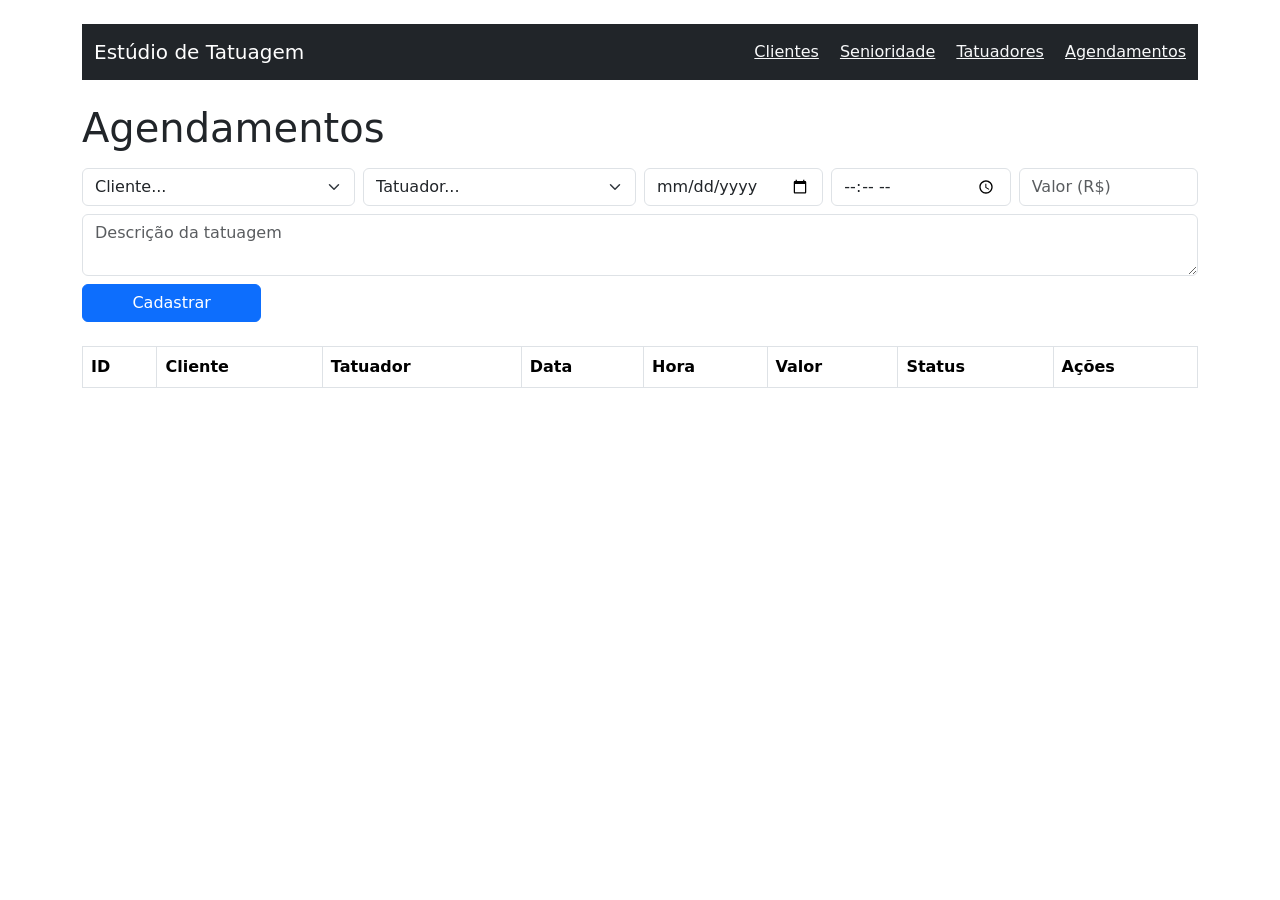
==== front-end/agendamentos.html @ 0653f57d "Crud do agendamento" ====
<!DOCTYPE html>
<html lang="pt-br">
<head>
  <meta charset="UTF-8">
  <title>Agendamentos — Estúdio de Tatuagem</title>
  <link href="https://cdn.jsdelivr.net/npm/bootstrap@5.3.0/dist/css/bootstrap.min.css" rel="stylesheet">
</head>
<body class="container py-4">

  <nav class="navbar navbar-dark bg-dark mb-4">
    <div class="container">
      <span class="navbar-brand">Estúdio de Tatuagem</span>
      <div>
        <a href="clientes.html" class="text-light me-3">Clientes</a>
        <a href="senioridade.html" class="text-light me-3">Senioridade</a>
        <a href="tatuadores.html" class="text-light me-3">Tatuadores</a>
        <a href="agendamentos.html" class="text-light">Agendamentos</a>
      </div>
    </div>
  </nav>

  <h1>Agendamentos</h1>

  <!-- Formulário para cadastrar novo agendamento -->
  <form id="form-agendamento" class="row g-2 mt-2 mb-4">
    <div class="col-md-3">
      <select id="idcliente" class="form-select" required>
        <option value="">Cliente...</option>
      </select>
    </div>
    <div class="col-md-3">
      <select id="idtatuador" class="form-select" required>
        <option value="">Tatuador...</option>
      </select>
    </div>
    <div class="col-md-2">
      <input type="date" id="dataagendamento" class="form-control" required>
    </div>
    <div class="col-md-2">
      <input type="time" id="horaagendamento" class="form-control" required>
    </div>
    <div class="col-md-2">
      <input type="number" id="valortatuagem" class="form-control" placeholder="Valor (R$)" step="0.01" min="0">
    </div>
    <div class="col-md-12">
      <textarea id="descricaotatuagem" class="form-control" placeholder="Descrição da tatuagem"></textarea>
    </div>

    <!-- Esse bloco começa escondido — só aparece quando estamos editando um agendamento existente -->
    <div class="col-md-3" id="bloco-status" style="display: none;">
      <select id="status" class="form-select">
        <option value="pendente">Pendente</option>
        <option value="confirmado">Confirmado</option>
        <option value="concluido">Concluído</option>
        <option value="cancelado">Cancelado</option>
      </select>
    </div>

    <div class="col-md-2">
      <button id="btn-submit-agendamento" type="submit" class="btn btn-primary w-100">Cadastrar</button>
    </div>
  </form>

  <!-- Tabela onde os agendamentos vão aparecer -->
  <table class="table table-bordered">
    <thead>
      <tr>
        <th>ID</th>
        <th>Cliente</th>
        <th>Tatuador</th>
        <th>Data</th>
        <th>Hora</th>
        <th>Valor</th>
        <th>Status</th>
        <th>Ações</th>
      </tr>
    </thead>
    <tbody id="corpo-tabela">
      <!-- os agendamentos vão aparecer aqui -->
    </tbody>
  </table>

  <script src="js/agendamentos.js"></script>

</body>
</html>
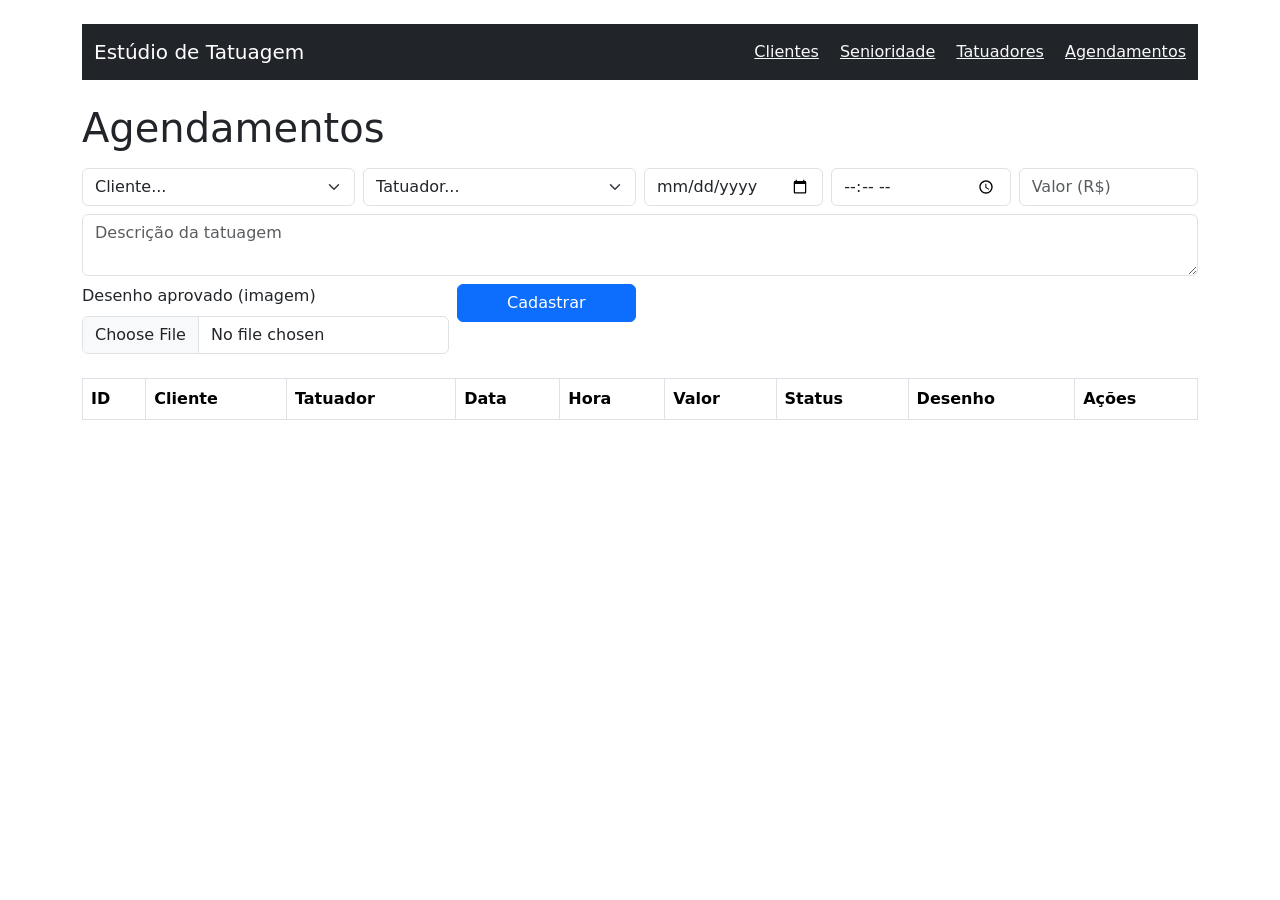
==== commit 4e1e9693: "uploads de imagem" ====
--- a/front-end/agendamentos.html
+++ b/front-end/agendamentos.html
@@ -46,6 +46,12 @@
       <textarea id="descricaotatuagem" class="form-control" placeholder="Descrição da tatuagem"></textarea>
     </div>
 
+    <!-- Campo de arquivo — imagem do desenho aprovado (Aula 9) -->
+    <div class="col-md-4">
+      <label class="form-label">Desenho aprovado (imagem)</label>
+      <input type="file" id="desenho" class="form-control" accept="image/*">
+    </div>
+
     <!-- Esse bloco começa escondido — só aparece quando estamos editando um agendamento existente -->
     <div class="col-md-3" id="bloco-status" style="display: none;">
       <select id="status" class="form-select">
@@ -72,6 +78,7 @@
         <th>Hora</th>
         <th>Valor</th>
         <th>Status</th>
+        <th>Desenho</th>
         <th>Ações</th>
       </tr>
     </thead>
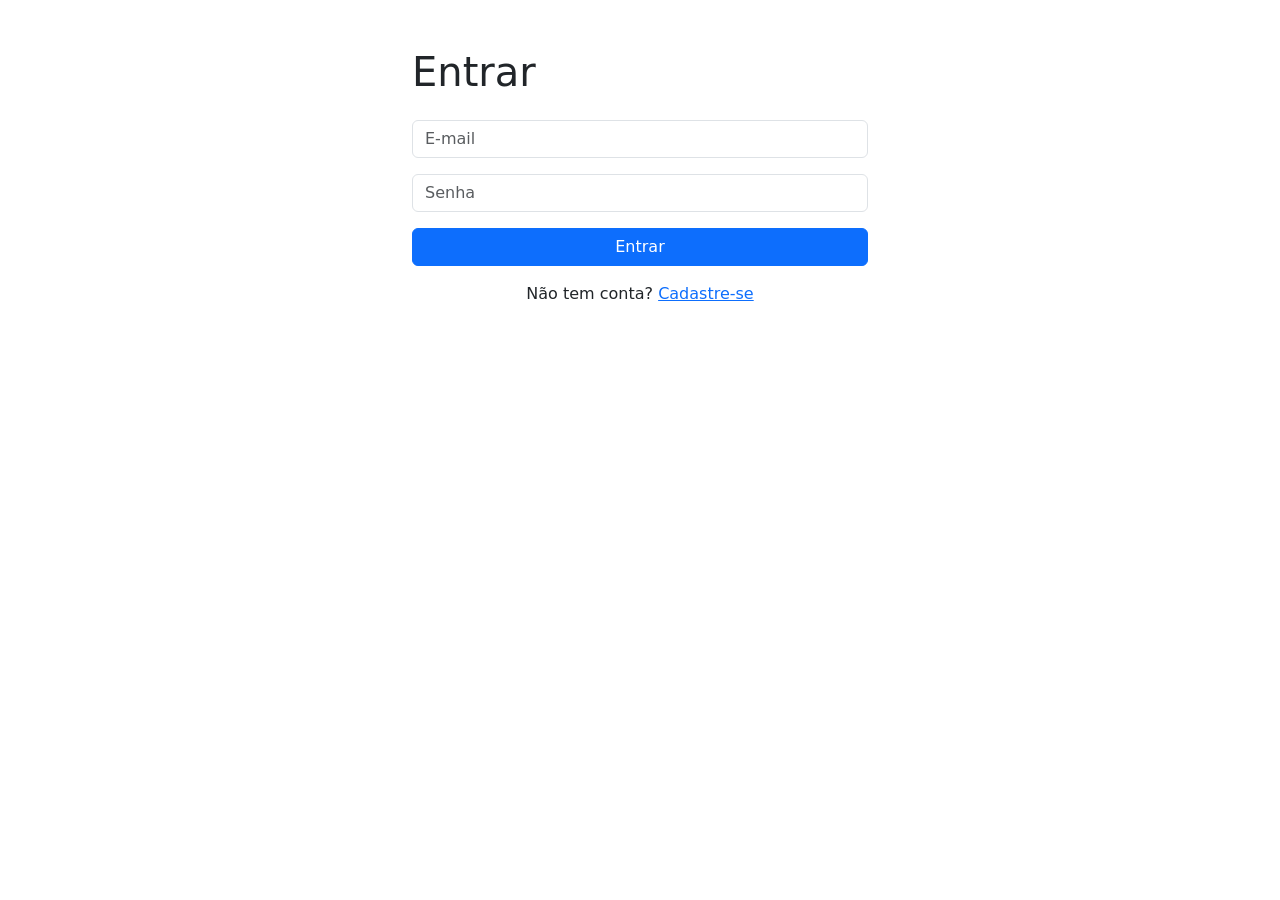
==== commit 8b74107a: "aula 15 e 16 correçao de muitos bugs" ====
--- a/front-end/agendamentos.html
+++ b/front-end/agendamentos.html
@@ -1,93 +1,192 @@
+
 <!DOCTYPE html>
 <html lang="pt-br">
 <head>
-  <meta charset="UTF-8">
-  <title>Agendamentos — Estúdio de Tatuagem</title>
-  <link href="https://cdn.jsdelivr.net/npm/bootstrap@5.3.0/dist/css/bootstrap.min.css" rel="stylesheet">
+    <meta charset="UTF-8">
+    <meta name="viewport" content="width=device-width, initial-scale=1.0">
+
+    <title>Agendamentos — Estúdio de Tatuagem</title>
+
+    <link
+        href="https://cdn.jsdelivr.net/npm/bootstrap@5.3.0/dist/css/bootstrap.min.css"
+        rel="stylesheet"
+    >
 </head>
+
 <body class="container py-4">
 
-  <nav class="navbar navbar-dark bg-dark mb-4">
-    <div class="container">
-      <span class="navbar-brand">Estúdio de Tatuagem</span>
-      <div>
-        <a href="clientes.html" class="text-light me-3">Clientes</a>
-        <a href="senioridade.html" class="text-light me-3">Senioridade</a>
-        <a href="tatuadores.html" class="text-light me-3">Tatuadores</a>
-        <a href="agendamentos.html" class="text-light">Agendamentos</a>
-      </div>
-    </div>
-  </nav>
+    <!-- Menu de navegação -->
+    <nav class="navbar navbar-dark bg-dark mb-4 rounded">
+        <div class="container-fluid">
+            <a href="dashboard.html" class="navbar-brand">
+                Estúdio de Tatuagem
+            </a>
 
-  <h1>Agendamentos</h1>
+            <div class="d-flex flex-wrap align-items-center gap-3">
+                <a href="clientes.html" class="text-light text-decoration-none">
+                    Clientes
+                </a>
 
-  <!-- Formulário para cadastrar novo agendamento -->
-  <form id="form-agendamento" class="row g-2 mt-2 mb-4">
-    <div class="col-md-3">
-      <select id="idcliente" class="form-select" required>
-        <option value="">Cliente...</option>
-      </select>
-    </div>
-    <div class="col-md-3">
-      <select id="idtatuador" class="form-select" required>
-        <option value="">Tatuador...</option>
-      </select>
-    </div>
-    <div class="col-md-2">
-      <input type="date" id="dataagendamento" class="form-control" required>
-    </div>
-    <div class="col-md-2">
-      <input type="time" id="horaagendamento" class="form-control" required>
-    </div>
-    <div class="col-md-2">
-      <input type="number" id="valortatuagem" class="form-control" placeholder="Valor (R$)" step="0.01" min="0">
-    </div>
-    <div class="col-md-12">
-      <textarea id="descricaotatuagem" class="form-control" placeholder="Descrição da tatuagem"></textarea>
+                <a href="senioridade.html" class="text-light text-decoration-none">
+                    Senioridade
+                </a>
+
+                <a href="estilos.html" class="text-light text-decoration-none">
+                    Estilos
+                </a>
+
+                <a href="tatuadores.html" class="text-light text-decoration-none">
+                    Tatuadores
+                </a>
+
+                <a href="agendamentos.html" class="text-light text-decoration-none">
+                    Agendamentos
+                </a>
+
+                <button onclick="sair()" class="btn btn-outline-light btn-sm">
+                    Sair
+                </button>
+            </div>
+        </div>
+    </nav>
+
+    <h1>Agendamentos</h1>
+
+    <p class="text-muted">
+        Cadastre, consulte e gerencie os agendamentos do estúdio.
+    </p>
+
+    <!-- Formulário de agendamento -->
+    <form id="form-agendamento" class="row g-3 mt-2 mb-4">
+
+        <div class="col-md-3">
+            <label for="idcliente" class="form-label">Cliente</label>
+            <select id="idcliente" class="form-select" required>
+                <option value="">Selecione um cliente...</option>
+            </select>
+        </div>
+
+        <div class="col-md-3">
+            <label for="idtatuador" class="form-label">Tatuador</label>
+            <select id="idtatuador" class="form-select" required>
+                <option value="">Selecione um tatuador...</option>
+            </select>
+        </div>
+
+        <div class="col-md-2">
+            <label for="dataagendamento" class="form-label">Data</label>
+            <input
+                type="date"
+                id="dataagendamento"
+                class="form-control"
+                required
+            >
+        </div>
+
+        <div class="col-md-2">
+            <label for="horaagendamento" class="form-label">Horário</label>
+            <input
+                type="time"
+                id="horaagendamento"
+                class="form-control"
+                required
+            >
+        </div>
+
+        <div class="col-md-2">
+            <label for="valortatuagem" class="form-label">Valor (R$)</label>
+            <input
+                type="number"
+                id="valortatuagem"
+                class="form-control"
+                placeholder="0,00"
+                step="0.01"
+                min="0"
+            >
+        </div>
+
+        <div class="col-md-12">
+            <label for="descricaotatuagem" class="form-label">
+                Descrição da tatuagem
+            </label>
+
+            <textarea
+                id="descricaotatuagem"
+                class="form-control"
+                rows="3"
+                placeholder="Descreva a tatuagem desejada..."
+            ></textarea>
+        </div>
+
+        <!-- Imagem do desenho -->
+        <div class="col-md-4">
+            <label for="desenho" class="form-label">
+                Desenho aprovado (imagem)
+            </label>
+
+            <input
+                type="file"
+                id="desenho"
+                class="form-control"
+                accept="image/*"
+            >
+        </div>
+
+        <!-- Status visível durante a edição -->
+        <div class="col-md-3" id="bloco-status" style="display: none;">
+            <label for="status" class="form-label">Status</label>
+
+            <select id="status" class="form-select">
+                <option value="pendente">Pendente</option>
+                <option value="confirmado">Confirmado</option>
+                <option value="concluido">Concluído</option>
+                <option value="cancelado">Cancelado</option>
+            </select>
+        </div>
+
+        <div class="col-md-3 d-flex align-items-end">
+            <button
+                id="btn-submit-agendamento"
+                type="submit"
+                class="btn btn-primary w-100"
+            >
+                Cadastrar agendamento
+            </button>
+        </div>
+
+    </form>
+
+    <!-- Tabela de agendamentos -->
+    <div class="table-responsive">
+        <table class="table table-bordered table-striped align-middle">
+            <thead class="table-dark">
+                <tr>
+                    <th>ID</th>
+                    <th>Cliente</th>
+                    <th>Tatuador</th>
+                    <th>Data</th>
+                    <th>Hora</th>
+                    <th>Valor</th>
+                    <th>Status</th>
+                    <th>Desenho</th>
+                    <th>Ações</th>
+                </tr>
+            </thead>
+
+            <tbody id="corpo-tabela">
+                <!-- Preenchido pelo JavaScript -->
+            </tbody>
+        </table>
     </div>
 
-    <!-- Campo de arquivo — imagem do desenho aprovado (Aula 9) -->
-    <div class="col-md-4">
-      <label class="form-label">Desenho aprovado (imagem)</label>
-      <input type="file" id="desenho" class="form-control" accept="image/*">
-    </div>
+    <!-- Scripts -->
+    <script src="js/auth.js"></script>
 
-    <!-- Esse bloco começa escondido — só aparece quando estamos editando um agendamento existente -->
-    <div class="col-md-3" id="bloco-status" style="display: none;">
-      <select id="status" class="form-select">
-        <option value="pendente">Pendente</option>
-        <option value="confirmado">Confirmado</option>
-        <option value="concluido">Concluído</option>
-        <option value="cancelado">Cancelado</option>
-      </select>
-    </div>
+    <script>
+        protegerPagina();
+    </script>
 
-    <div class="col-md-2">
-      <button id="btn-submit-agendamento" type="submit" class="btn btn-primary w-100">Cadastrar</button>
-    </div>
-  </form>
-
-  <!-- Tabela onde os agendamentos vão aparecer -->
-  <table class="table table-bordered">
-    <thead>
-      <tr>
-        <th>ID</th>
-        <th>Cliente</th>
-        <th>Tatuador</th>
-        <th>Data</th>
-        <th>Hora</th>
-        <th>Valor</th>
-        <th>Status</th>
-        <th>Desenho</th>
-        <th>Ações</th>
-      </tr>
-    </thead>
-    <tbody id="corpo-tabela">
-      <!-- os agendamentos vão aparecer aqui -->
-    </tbody>
-  </table>
-
-  <script src="js/agendamentos.js"></script>
+    <script src="js/agendamentos.js"></script>
 
 </body>
-</html>+</html>
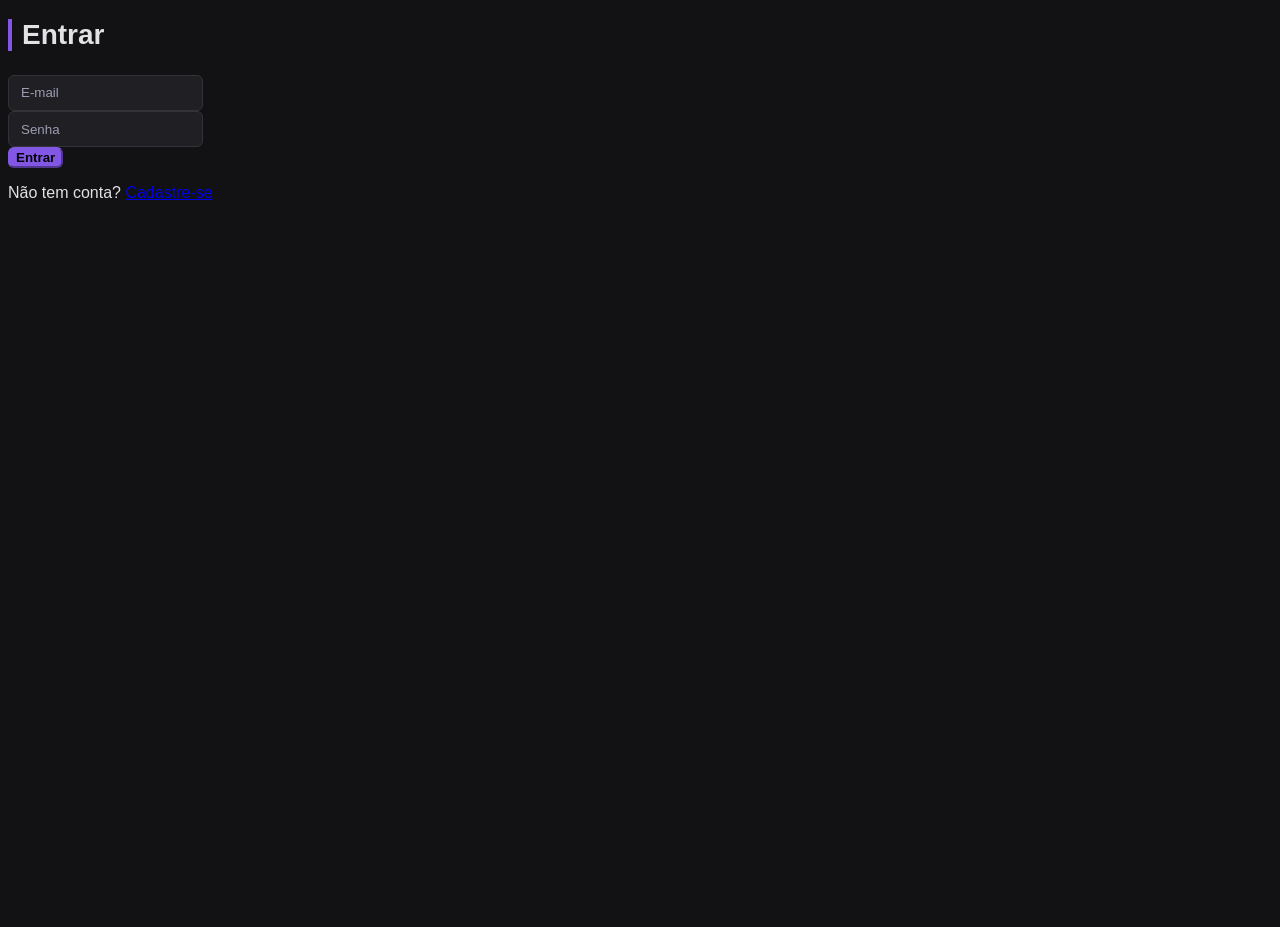
==== commit ae1af328: "css" ====
--- a/front-end/agendamentos.html
+++ b/front-end/agendamentos.html
@@ -7,9 +7,7 @@
 
     <title>Agendamentos — Estúdio de Tatuagem</title>
 
-    <link
-        href="https://cdn.jsdelivr.net/npm/bootstrap@5.3.0/dist/css/bootstrap.min.css"
-        rel="stylesheet"
+   <link rel="stylesheet" href="css/style.css">
     >
 </head>
 
--- a/front-end/css/style.css
+++ b/front-end/css/style.css
@@ -0,0 +1,144 @@
+/* ==========================================
+   ESTÚDIO DE TATUAGEM - ESTILO GLOBAL
+   ========================================== */
+
+:root {
+  --bg-primary: #121214;
+  --bg-secondary: #202024;
+  --bg-card: #29292e;
+  --text-main: #e1e1e6;
+  --text-muted: #9c9cb3;
+  --accent-color: #8257e5; /* Roxo estilo Purple */
+  --accent-hover: #9466ff;
+  --danger-color: #f75a68;
+  --border-color: #323238;
+}
+
+body {
+  background-color: var(--bg-primary);
+  color: var(--text-main);
+  font-family: 'Segoe UI', Tahoma, Geneva, Verdana, sans-serif;
+  min-height: 100vh;
+}
+
+/* --- Navegação --- */
+.navbar {
+  background-color: var(--bg-secondary) !important;
+  border-bottom: 1px solid var(--border-color);
+  box-shadow: 0 4px 12px rgba(0, 0, 0, 0.4);
+  border-radius: 8px;
+  padding: 0.75rem 1.5rem;
+}
+
+.navbar-brand {
+  font-weight: 700;
+  letter-spacing: 0.5px;
+  color: var(--accent-hover) !important;
+}
+
+.navbar a.text-light {
+  color: var(--text-muted) !important;
+  transition: color 0.2s ease;
+  text-decoration: none;
+  font-weight: 500;
+}
+
+.navbar a.text-light:hover,
+.navbar a.text-light.active {
+  color: var(--text-main) !important;
+}
+
+/* --- Títulos --- */
+h1 {
+  font-weight: 700;
+  color: var(--text-main);
+  margin-bottom: 1.5rem;
+  font-size: 1.75rem;
+  border-left: 4px solid var(--accent-color);
+  padding-left: 10px;
+}
+
+/* --- Formulários e Inputs --- */
+.form-control, .form-select {
+  background-color: var(--bg-secondary);
+  border: 1px solid var(--border-color);
+  color: var(--text-main);
+  border-radius: 6px;
+  padding: 0.6rem 0.75rem;
+}
+
+.form-control:focus, .form-select:focus {
+  background-color: var(--bg-secondary);
+  color: var(--text-main);
+  border-color: var(--accent-color);
+  box-shadow: 0 0 0 0.2rem rgba(130, 87, 229, 0.25);
+}
+
+.form-control::placeholder {
+  color: var(--text-muted);
+  opacity: 1;
+}
+
+/* --- Botões --- */
+.btn-primary {
+  background-color: var(--accent-color);
+  border-color: var(--accent-color);
+  font-weight: 600;
+  border-radius: 6px;
+  transition: background-color 0.2s ease, transform 0.1s ease;
+}
+
+.btn-primary:hover {
+  background-color: var(--accent-hover);
+  border-color: var(--accent-hover);
+}
+
+.btn-outline-light {
+  border-color: var(--border-color);
+  color: var(--text-muted);
+}
+
+.btn-outline-light:hover {
+  background-color: var(--border-color);
+  color: var(--text-main);
+  border-color: var(--border-color);
+}
+
+/* --- Tabelas --- */
+.table {
+  color: var(--text-main);
+  background-color: var(--bg-secondary);
+  border-radius: 8px;
+  overflow: hidden;
+  border-collapse: separate;
+  border-spacing: 0;
+  border: 1px solid var(--border-color);
+  box-shadow: 0 4px 12px rgba(0, 0, 0, 0.2);
+}
+
+.table th {
+  background-color: #1a1a1e;
+  color: var(--text-muted);
+  border-bottom: 2px solid var(--border-color);
+  font-weight: 600;
+  text-transform: uppercase;
+  font-size: 0.8rem;
+  letter-spacing: 0.5px;
+  padding: 1rem;
+}
+
+.table td {
+  background-color: var(--bg-secondary);
+  border-bottom: 1px solid var(--border-color);
+  vertical-align: middle;
+  padding: 0.85rem 1rem;
+  color: var(--text-main);
+}
+
+.table tbody tr:last-child td {
+  border-bottom: none;
+}
+
+.table tbody tr:hover td {
+  background-color: #25252b;
+}
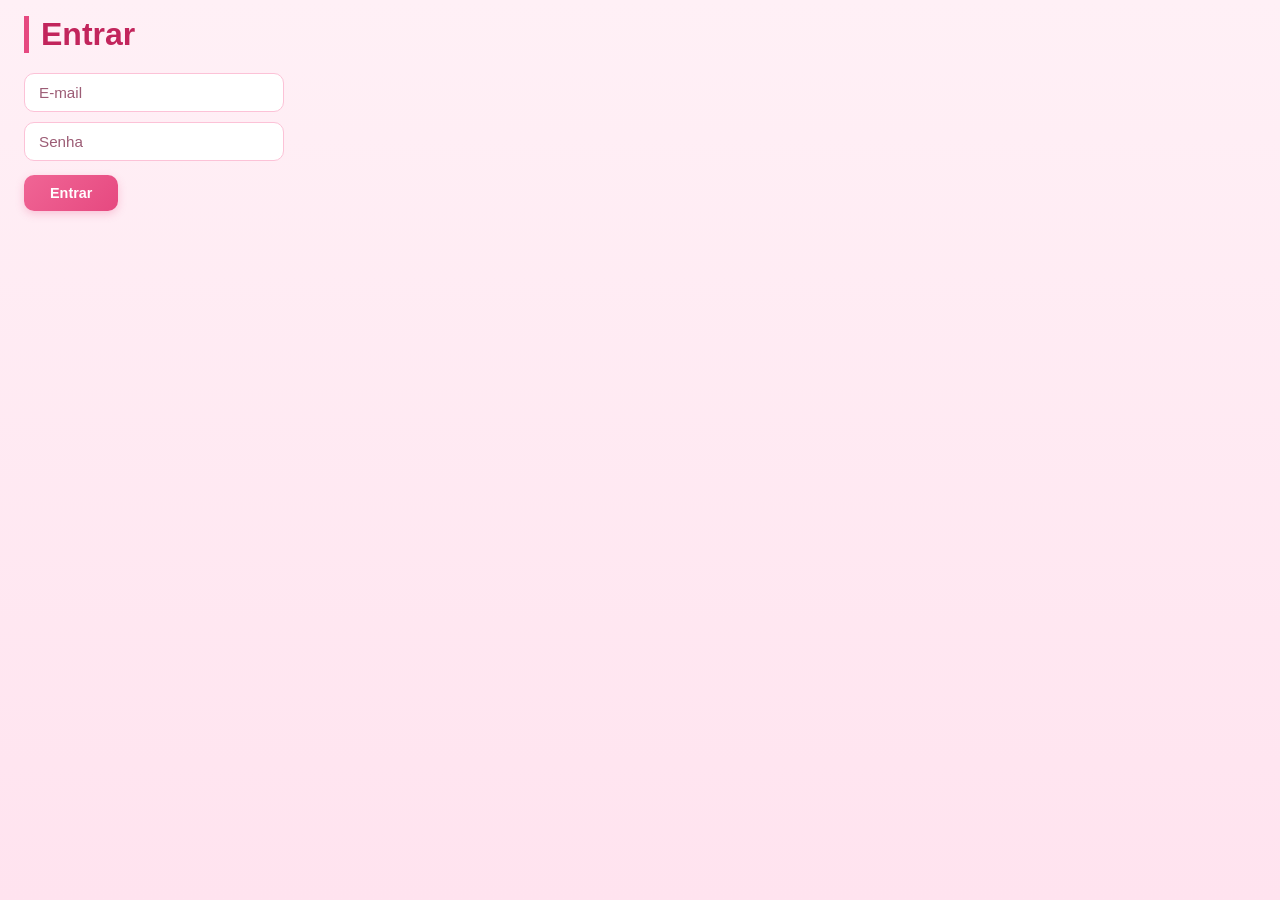
==== commit 6331092a: "mudanças no css" ====
--- a/front-end/agendamentos.html
+++ b/front-end/agendamentos.html
@@ -8,7 +8,7 @@
     <title>Agendamentos — Estúdio de Tatuagem</title>
 
    <link rel="stylesheet" href="css/style.css">
-    >
+    
 </head>
 
 <body class="container py-4">
